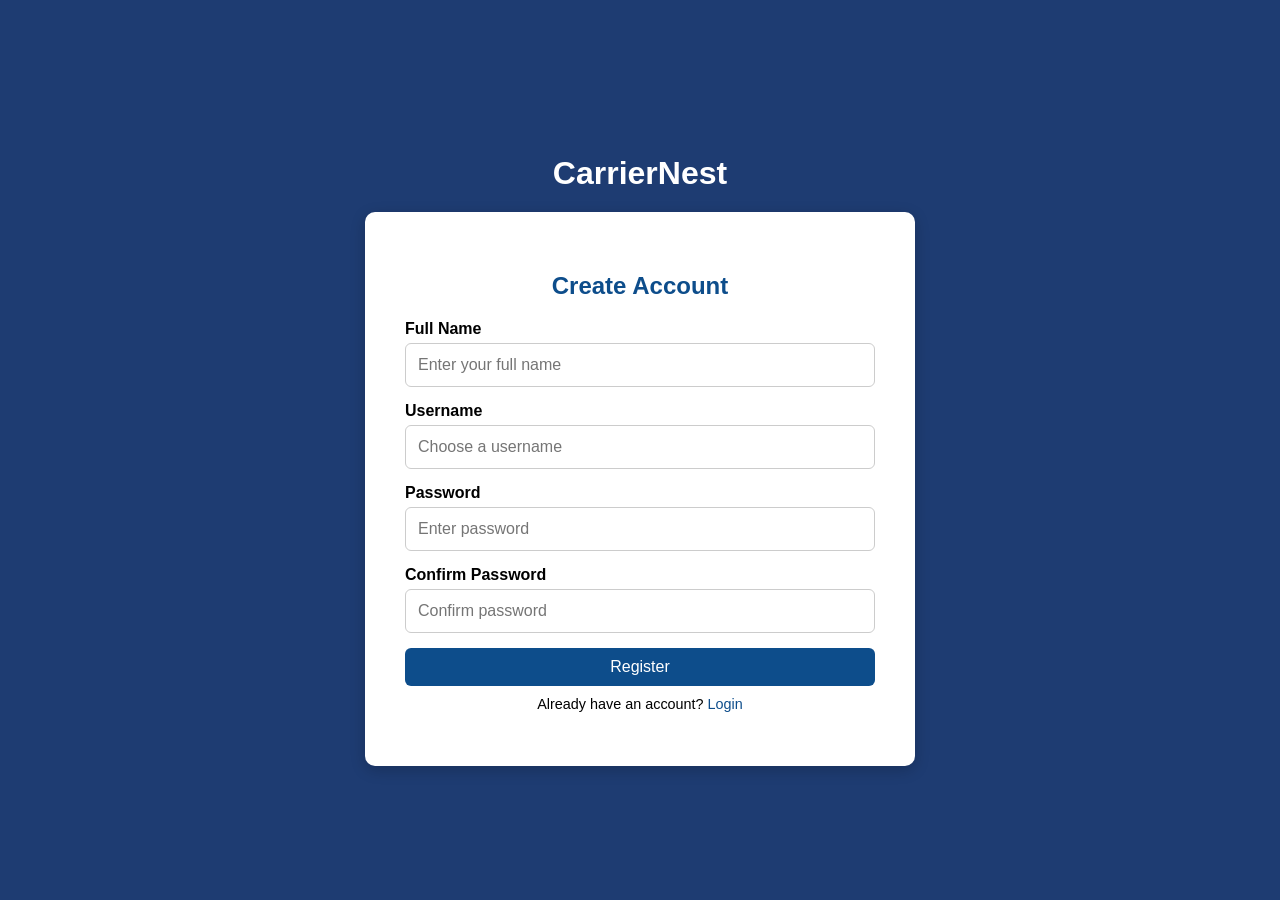
==== register.html @ ee29231c "Add files via upload" ====
<!DOCTYPE html>
<html lang="en">
<head>
  <meta charset="UTF-8">
  <meta name="viewport" content="width=device-width, initial-scale=1.0">
  <title>CarrierNest - Register</title>
  <link rel="stylesheet" href="style.css">
  <link rel="stylesheet" href="https://cdnjs.cloudflare.com/ajax/libs/font-awesome/6.4.0/css/all.min.css">
</head>
<body class="register-page">
  <div class="container">
    <h1 class="title">CarrierNest</h1>
    <div class="form-card">
      <h2>Create Account</h2>
      <form>
        <div class="form-group">
          <label for="fullname">Full Name</label>
          <input type="text" id="fullname" placeholder="Enter your full name" required>
        </div>
        <div class="form-group">
          <label for="username">Username</label>
          <input type="text" id="username" placeholder="Choose a username" required>
        </div>
        <div class="form-group password-wrapper">
          <label for="password">Password</label>
          <input type="password" id="password" placeholder="Enter password" required>
          <i class="" data-target="password"></i>
        </div>
        <div class="form-group password-wrapper">
          <label for="confirm-password">Confirm Password</label>
          <input type="password" id="confirm-password" placeholder="Confirm password" required>
          <i class="" data-target="confirm-password"></i>
        </div>
        <button type="submit" class="btn">Register</button>
      </form>
      <p class="switch-link">Already have an account? <a href="login.html">Login</a></p>
    </div>
  </div>

  <script>
    document.querySelectorAll('.toggle-password').forEach(icon => {
      icon.addEventListener('click', () => {
        const targetId = icon.getAttribute('data-target');
        const input = document.getElementById(targetId);
        const type = input.getAttribute('type') === 'password' ? 'text' : 'password';
        input.setAttribute('type', type);
        icon.classList.toggle('fa-eye-slash');
      });
    });
  </script>
</body>
</html>
---- style.css ----
/* === General Page Styles === */
body {
    font-family: Arial, sans-serif;
    margin: 0;
    padding: 0;
    background: #1e3c72;
    display: flex;
    justify-content: center;
    align-items: center;
    height: 100vh;
}

/* === Container === */
.container {
    width: 100%;
    max-width: 450px;
    padding: 20px;
}

/* === Title === */
.title {
    text-align: center;
    font-size: 2rem;
    color: white;
    margin-bottom: 20px;
}

/* === Card === */
.form-card {
    background: white;
    padding: 30px;
    border-radius: 10px;
    box-shadow: 0 4px 15px rgba(0,0,0,0.2);
}

/* === Headings === */
.form-card h2 {
    text-align: center;
    color: #0d4d8b;
    margin-bottom: 20px;
}

/* === Form Groups === */
.form-group {
    margin-bottom: 15px;
    position: relative;
}

.form-group label {
    font-weight: bold;
    display: block;
    margin-bottom: 5px;
}

.form-group input {
    width: 100%;
    height: 44px;                /* consistent height */
    padding: 0 44px 0 12px;      /* leave space for icons on right */
    border: 1px solid #ccc;
    border-radius: 6px;
    font-size: 1rem;
    box-sizing: border-box;
}

/* === Password Toggle Icon === */
.password-wrapper {
    position: relative;
}

.password-wrapper .toggle-password {
    position: absolute;
    right: 12px;                 /* space from right edge */
    top: 50%;                    /* vertical centering */
    transform: translateY(-50%);
    width: 24px;
    height: 24px;
    display: grid;
    place-items: center;
    font-size: 18px;
    line-height: 1;
    color: #555;
    cursor: pointer;
    user-select: none;
}

.password-wrapper .toggle-password:hover {
    color: #0f4c75;
}

/* === Remember Me & Forgot === */
.form-options {
    display: flex;
    justify-content: space-between;
    align-items: center;
    margin-bottom: 15px;
}

.remember {
    display: flex;
    align-items: center;
    gap: 6px;
    font-size: 0.9rem;
}

.remember input {
    width: 16px;
    height: 16px;
    margin: 0;
}

.forgot {
    font-size: 0.9rem;
    color: #0d4d8b;
    text-decoration: none;
}

.forgot:hover {
    text-decoration: underline;
}

/* === Buttons === */
.btn {
    width: 100%;
    background: #0d4d8b;
    color: white;
    padding: 10px;
    border: none;
    border-radius: 6px;
    font-size: 1rem;
    cursor: pointer;
}

.btn:hover {
    background: #093763;
}

/* === Switch Link === */
.switch-link {
    text-align: center;
    font-size: 0.9rem;
    margin-top: 10px;
}

.switch-link a {
    color: #0d4d8b;
    text-decoration: none;
}

.switch-link a:hover {
    text-decoration: underline;
}

/* === Register Page Width Adjustment === */
.register-page .container {
    max-width: 550px; /* Wider for registration */
}

.register-page .form-card {
    padding: 40px;
}
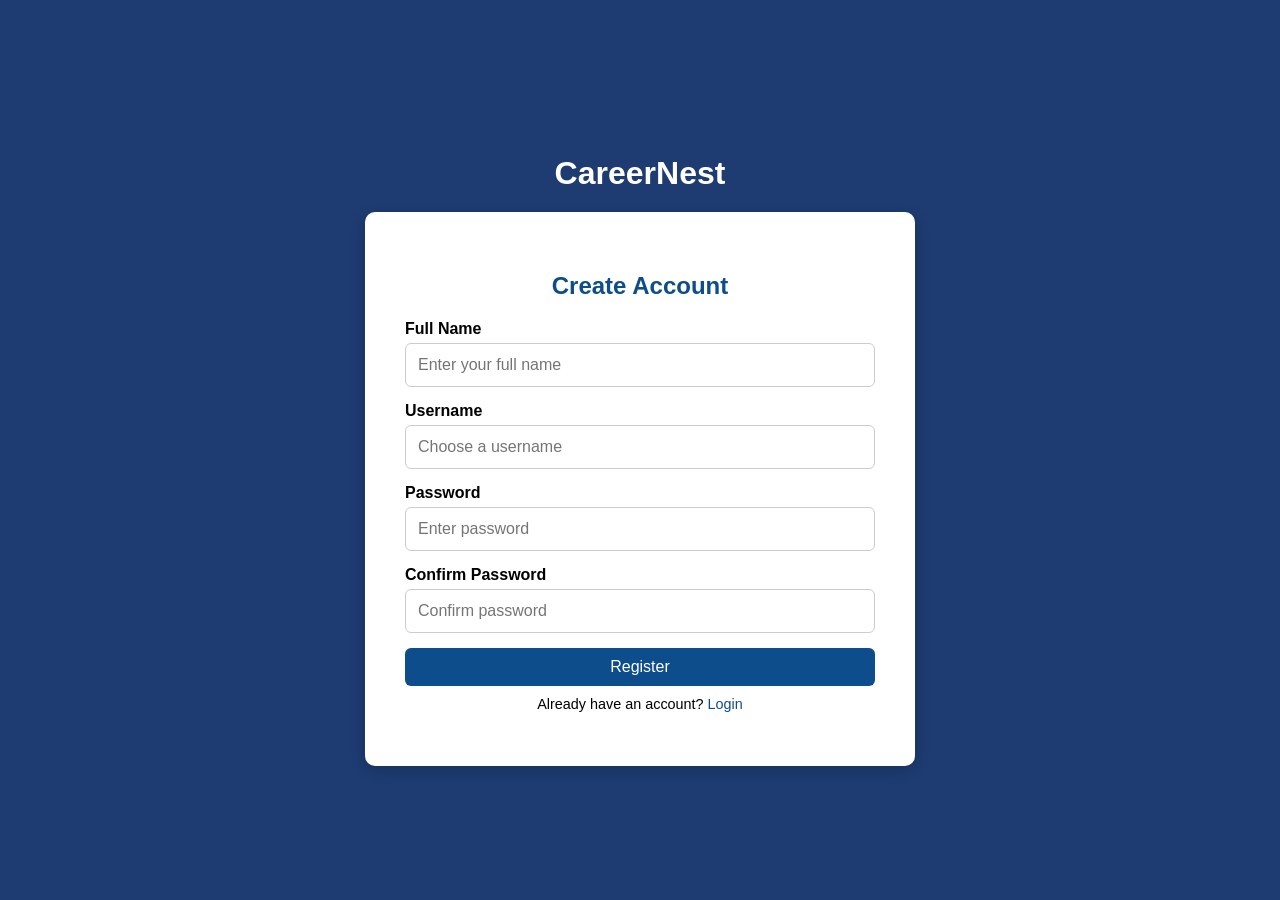
==== commit 3f387658: "Update register.html" ====
--- a/register.html
+++ b/register.html
@@ -3,13 +3,13 @@
 <head>
   <meta charset="UTF-8">
   <meta name="viewport" content="width=device-width, initial-scale=1.0">
-  <title>CarrierNest - Register</title>
+  <title>CareerNest - Register</title>
   <link rel="stylesheet" href="style.css">
   <link rel="stylesheet" href="https://cdnjs.cloudflare.com/ajax/libs/font-awesome/6.4.0/css/all.min.css">
 </head>
 <body class="register-page">
   <div class="container">
-    <h1 class="title">CarrierNest</h1>
+    <h1 class="title">CareerNest</h1>
     <div class="form-card">
       <h2>Create Account</h2>
       <form>
@@ -50,3 +50,4 @@
   </script>
 </body>
 </html>
+
